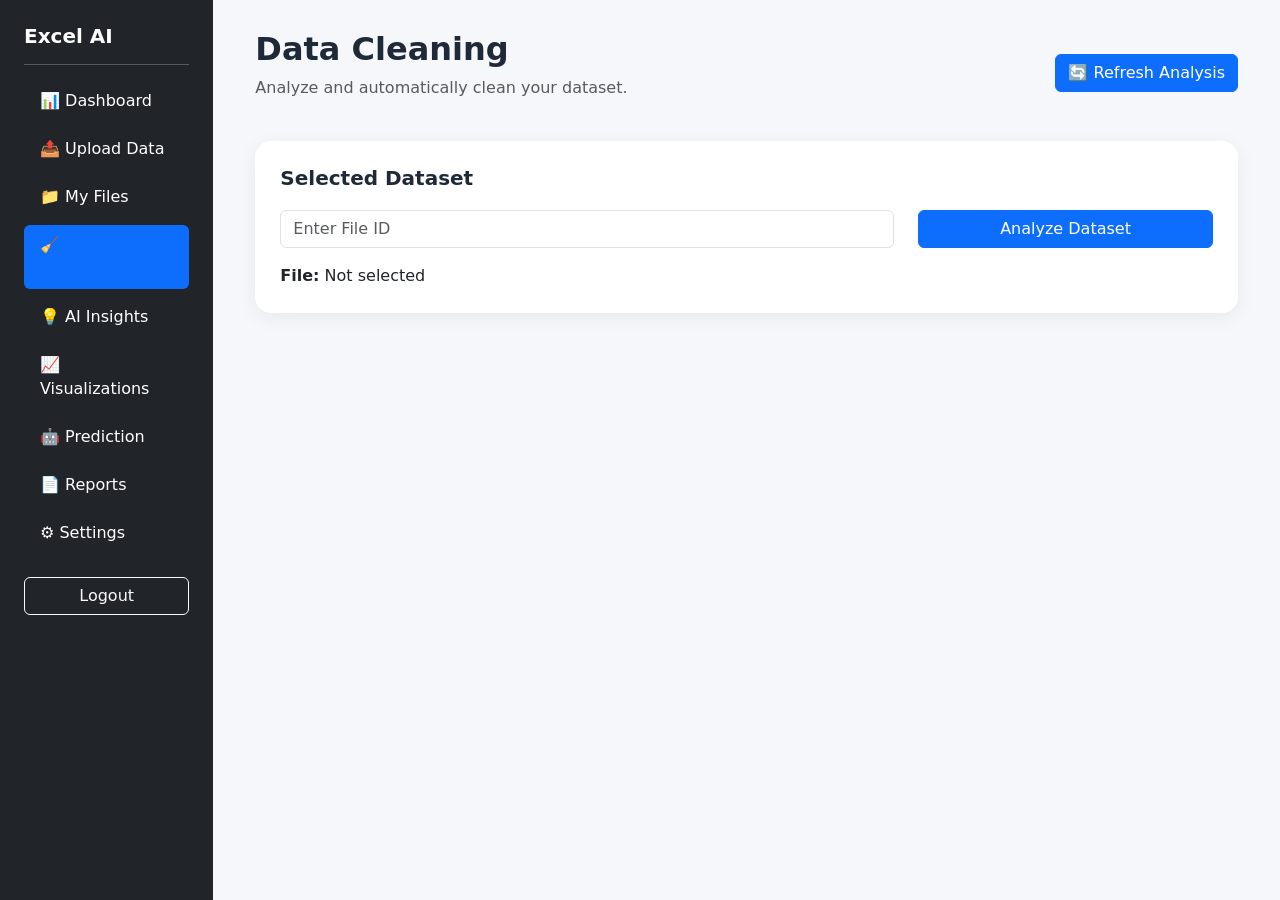
==== app/templates/cleaning.html @ c5de6b99 "Initial commit - Excel AI Automation Platform" ====
<!DOCTYPE html>
<html lang="en">

<head>

    <meta charset="UTF-8">

    <meta name="viewport"
          content="width=device-width, initial-scale=1.0">

    <title>Data Cleaning - DataForge AI</title>

    <link
        href="https://cdn.jsdelivr.net/npm/bootstrap@5.3.3/dist/css/bootstrap.min.css"
        rel="stylesheet">

    <link
        rel="stylesheet"
        href="/static/css/dashboard.css">

    <style>

        body {
            background: #f5f7fb;
        }

        .cleaning-container {
            padding: 30px;
        }

        .page-title {
            font-weight: 700;
            color: #1f2937;
        }

        .stat-card {
            border: none;
            border-radius: 16px;
            padding: 22px;
            background: white;
            box-shadow: 0 5px 20px rgba(0,0,0,0.06);
            height: 100%;
        }

        .stat-title {
            color: #6b7280;
            font-size: 14px;
            margin-bottom: 8px;
        }

        .stat-value {
            font-size: 30px;
            font-weight: 700;
            color: #111827;
        }

        .section-card {
            background: white;
            border-radius: 16px;
            padding: 25px;
            margin-top: 25px;
            box-shadow: 0 5px 20px rgba(0,0,0,0.06);
        }

        .section-title {
            font-weight: 700;
            margin-bottom: 20px;
            color: #1f2937;
        }

        .quality-bar {
            height: 12px;
            border-radius: 10px;
            background: #e5e7eb;
            overflow: hidden;
        }

        .quality-progress {
            height: 100%;
            width: 0%;
            background: #198754;
            transition: width 0.5s ease;
        }

        .loading {
            text-align: center;
            padding: 40px;
        }

        .result-box {
            display: none;
            margin-top: 20px;
            padding: 18px;
            border-radius: 12px;
            background: #ecfdf5;
            border: 1px solid #a7f3d0;
        }

        .danger-text {
            color: #dc3545;
            font-weight: 600;
        }

        .success-text {
            color: #198754;
            font-weight: 600;
        }

        table {
            font-size: 14px;
        }

        .sidebar {
            min-height: 100vh;
        }

        @media (max-width: 768px) {

            .cleaning-container {
                padding: 15px;
            }

        }

    </style>

</head>


<body>

<div class="container-fluid">

    <div class="row">

        <!-- SIDEBAR -->

        <div class="col-md-2 bg-dark text-white sidebar p-0">

            <div class="p-4">

                <h5 class="fw-bold">
                    Excel AI
                </h5>

                <hr>

                <div class="nav flex-column">

                    <a href="/dashboard"
                       class="nav-link text-white mb-2">
                        📊 Dashboard
                    </a>

                    <a href="/upload"
                       class="nav-link text-white mb-2">
                        📤 Upload Data
                    </a>

                    <a href="/files"
                       class="nav-link text-white mb-2">
                        📁 My Files
                    </a>

                    <a href="/cleaning"
                       class="nav-link active bg-primary rounded mb-2">
                        🧹 Data Cleaning
                    </a>

                    <a href="/insights"
                       class="nav-link text-white mb-2">
                        💡 AI Insights
                    </a>

                    <a href="/visualizations"
                       class="nav-link text-white mb-2">
                        📈 Visualizations
                    </a>

                    <a href="/prediction"
                       class="nav-link text-white mb-2">
                        🤖 Prediction
                    </a>

                    <a href="/reports"
                       class="nav-link text-white mb-2">
                        📄 Reports
                    </a>

                    <a href="/settings"
                       class="nav-link text-white mb-2">
                        ⚙️ Settings
                    </a>

                    <button
                        onclick="logout()"
                        class="btn btn-outline-light mt-3">
                        Logout
                    </button>

                </div>

            </div>

        </div>


        <!-- MAIN CONTENT -->

        <div class="col-md-10">

            <div class="cleaning-container">

                <!-- HEADER -->

                <div class="d-flex
                            justify-content-between
                            align-items-center
                            mb-4">

                    <div>

                        <h2 class="page-title">
                            Data Cleaning
                        </h2>

                        <p class="text-muted">
                            Analyze and automatically clean your dataset.
                        </p>

                    </div>

                    <button
                        class="btn btn-primary"
                        onclick="loadCleaningProfile()">

                        🔄 Refresh Analysis

                    </button>

                </div>


                <!-- FILE INFORMATION -->

                <div class="section-card">

                    <h5 class="section-title">
                        Selected Dataset
                    </h5>

                    <div class="row">

                        <div class="col-md-8">

                            <input
                                type="number"
                                id="fileId"
                                class="form-control"
                                placeholder="Enter File ID">

                        </div>

                        <div class="col-md-4">

                            <button
                                class="btn btn-primary w-100"
                                onclick="loadCleaningProfile()">

                                Analyze Dataset

                            </button>

                        </div>

                    </div>

                    <div class="mt-3">

                        <strong>File:</strong>

                        <span id="filename">
                            Not selected
                        </span>

                    </div>

                </div>


                <!-- LOADING -->

                <div
                    id="loading"
                    class="loading"
                    style="display:none;">

                    <div
                        class="spinner-border text-primary">
                    </div>

                    <p class="mt-3">
                        Analyzing dataset...
                    </p>

                </div>


                <!-- STAT CARDS -->

                <div
                    id="analysisSection"
                    style="display:none;">

                    <div class="row g-4 mt-1">

                        <div class="col-md-3">

                            <div class="stat-card">

                                <div class="stat-title">
                                    Missing Values
                                </div>

                                <div
                                    id="missingValues"
                                    class="stat-value">
                                    0
                                </div>

                            </div>

                        </div>


                        <div class="col-md-3">

                            <div class="stat-card">

                                <div class="stat-title">
                                    Duplicate Rows
                                </div>

                                <div
                                    id="duplicateRows"
                                    class="stat-value">
                                    0
                                </div>

                            </div>

                        </div>


                        <div class="col-md-3">

                            <div class="stat-card">

                                <div class="stat-title">
                                    IQR Outliers
                                </div>

                                <div
                                    id="iqrOutliers"
                                    class="stat-value">
                                    0
                                </div>

                            </div>

                        </div>


                        <div class="col-md-3">

                            <div class="stat-card">

                                <div class="stat-title">
                                    Empty Columns
                                </div>

                                <div
                                    id="emptyColumns"
                                    class="stat-value">
                                    0
                                </div>

                            </div>

                        </div>

                    </div>


                    <!-- DATA QUALITY -->

                    <div class="section-card">

                        <h5 class="section-title">
                            Data Quality
                        </h5>

                        <div class="quality-bar">

                            <div
                                id="qualityProgress"
                                class="quality-progress">
                            </div>

                        </div>

                        <div class="mt-2">

                            <span
                                id="qualityText">
                                0%
                            </span>

                        </div>

                    </div>


                    <!-- MISSING VALUE SUGGESTIONS -->

                    <div class="section-card">

                        <h5 class="section-title">
                            Missing Value Suggestions
                        </h5>

                        <div class="table-responsive">

                            <table
                                class="table table-hover">

                                <thead>

                                    <tr>

                                        <th>
                                            Column
                                        </th>

                                        <th>
                                            Missing Values
                                        </th>

                                        <th>
                                            Suggested Method
                                        </th>

                                    </tr>

                                </thead>

                                <tbody
                                    id="missingTable">

                                </tbody>

                            </table>

                        </div>

                    </div>


                    <!-- DATA TYPES -->

                    <div class="section-card">

                        <h5 class="section-title">
                            Detected Data Types
                        </h5>

                        <div class="table-responsive">

                            <table
                                class="table table-hover">

                                <thead>

                                    <tr>

                                        <th>
                                            Column
                                        </th>

                                        <th>
                                            Detected Type
                                        </th>

                                    </tr>

                                </thead>

                                <tbody
                                    id="dataTypesTable">

                                </tbody>

                            </table>

                        </div>

                    </div>


                    <!-- OUTLIERS -->

                    <div class="section-card">

                        <h5 class="section-title">
                            Outlier Analysis
                        </h5>

                        <div class="row">

                            <div class="col-md-6">

                                <div class="alert alert-warning">

                                    <strong>
                                        IQR Outliers
                                    </strong>

                                    <div
                                        id="iqrDetails">
                                        No data
                                    </div>

                                </div>

                            </div>

                            <div class="col-md-6">

                                <div class="alert alert-info">

                                    <strong>
                                        Z-Score Outliers
                                    </strong>

                                    <div
                                        id="zscoreDetails">
                                        No data
                                    </div>

                                </div>

                            </div>

                        </div>

                    </div>


                    <!-- AUTO CLEAN -->

                    <div class="section-card">

                        <h5 class="section-title">
                            Automatic Cleaning
                        </h5>

                        <p class="text-muted">

                            Automatically handle missing values
                            and remove duplicate rows.

                        </p>

                        <button
                            id="autoCleanButton"
                            class="btn btn-success"
                            onclick="autoCleanDataset()">

                            🧹 Auto Clean Dataset

                        </button>


                        <div
                            id="cleanResult"
                            class="result-box">

                            <h6 class="success-text">
                                ✓ Dataset cleaned successfully
                            </h6>

                            <p id="cleanMessage"></p>

                            <a
                                id="downloadButton"
                                href="#"
                                class="btn btn-success">

                                ⬇ Download Cleaned Excel

                            </a>

                        </div>

                    </div>

                </div>

            </div>

        </div>

    </div>

</div>


<script src="/static/js/cleaning.js"></script>

</body>

</html>
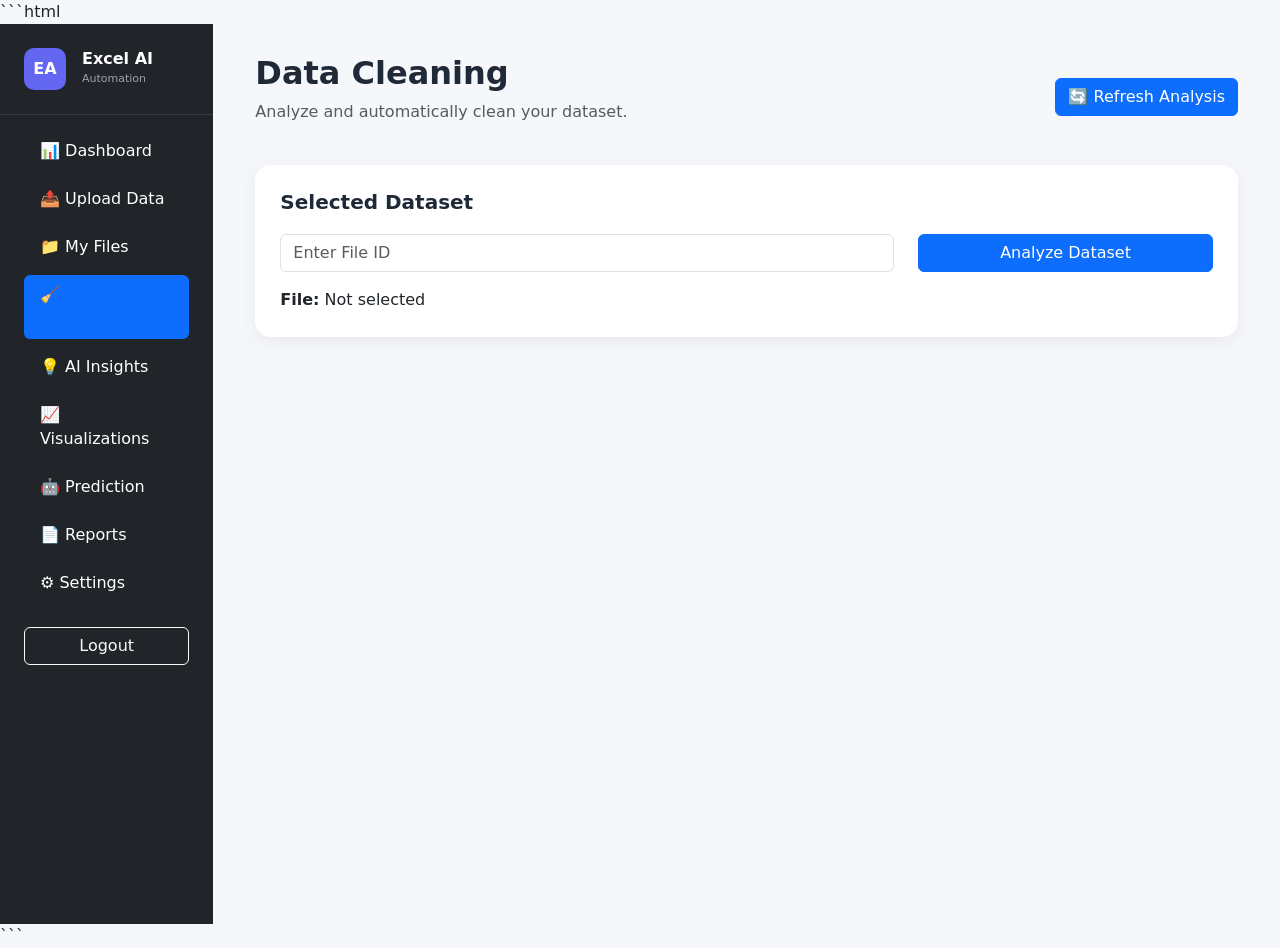
==== commit ecfc49df: "Update branding to Excel AI Automation" ====
--- a/app/templates/cleaning.html
+++ b/app/templates/cleaning.html
@@ -1,3 +1,4 @@
+```html
 <!DOCTYPE html>
 <html lang="en">
 
@@ -8,7 +9,7 @@
     <meta name="viewport"
           content="width=device-width, initial-scale=1.0">
 
-    <title>Data Cleaning - DataForge AI</title>
+    <title>Data Cleaning - Excel AI Automation</title>
 
     <link
         href="https://cdn.jsdelivr.net/npm/bootstrap@5.3.3/dist/css/bootstrap.min.css"
@@ -114,6 +115,37 @@
             min-height: 100vh;
         }
 
+        .sidebar-brand {
+            padding: 24px;
+            border-bottom: 1px solid rgba(255,255,255,0.1);
+        }
+
+        .brand-logo {
+            width: 42px;
+            height: 42px;
+            border-radius: 10px;
+            background: #6366f1;
+            color: white;
+            display: flex;
+            align-items: center;
+            justify-content: center;
+            font-weight: 800;
+            font-size: 16px;
+        }
+
+        .brand-name {
+            font-weight: 700;
+            font-size: 16px;
+            line-height: 1.1;
+        }
+
+        .brand-subtitle {
+            display: block;
+            font-size: 11px;
+            color: #9ca3af;
+            margin-top: 3px;
+        }
+
         @media (max-width: 768px) {
 
             .cleaning-container {
@@ -137,65 +169,117 @@
 
         <div class="col-md-2 bg-dark text-white sidebar p-0">
 
-            <div class="p-4">
-
-                <h5 class="fw-bold">
-                    Excel AI
-                </h5>
-
-                <hr>
+            <!-- EXCEL AI AUTOMATION BRAND -->
+
+            <div class="sidebar-brand">
+
+                <div class="d-flex align-items-center gap-3">
+
+                    <div class="brand-logo">
+                        EA
+                    </div>
+
+                    <div>
+
+                        <div class="brand-name">
+                            Excel AI
+                        </div>
+
+                        <span class="brand-subtitle">
+                            Automation
+                        </span>
+
+                    </div>
+
+                </div>
+
+            </div>
+
+
+            <!-- NAVIGATION -->
+
+            <div class="p-4 pt-3">
 
                 <div class="nav flex-column">
 
                     <a href="/dashboard"
                        class="nav-link text-white mb-2">
+
                         📊 Dashboard
-                    </a>
+
+                    </a>
+
 
                     <a href="/upload"
                        class="nav-link text-white mb-2">
+
                         📤 Upload Data
-                    </a>
+
+                    </a>
+
 
                     <a href="/files"
                        class="nav-link text-white mb-2">
+
                         📁 My Files
-                    </a>
+
+                    </a>
+
 
                     <a href="/cleaning"
                        class="nav-link active bg-primary rounded mb-2">
+
                         🧹 Data Cleaning
-                    </a>
+
+                    </a>
+
 
                     <a href="/insights"
                        class="nav-link text-white mb-2">
+
                         💡 AI Insights
-                    </a>
+
+                    </a>
+
 
                     <a href="/visualizations"
                        class="nav-link text-white mb-2">
+
                         📈 Visualizations
-                    </a>
+
+                    </a>
+
 
                     <a href="/prediction"
                        class="nav-link text-white mb-2">
+
                         🤖 Prediction
-                    </a>
+
+                    </a>
+
 
                     <a href="/reports"
                        class="nav-link text-white mb-2">
+
                         📄 Reports
-                    </a>
+
+                    </a>
+
 
                     <a href="/settings"
                        class="nav-link text-white mb-2">
+
                         ⚙️ Settings
-                    </a>
+
+                    </a>
+
 
                     <button
                         onclick="logout()"
                         class="btn btn-outline-light mt-3">
+
                         Logout
+
                     </button>
 
                 </div>
@@ -210,6 +294,7 @@
         <div class="col-md-10">
 
             <div class="cleaning-container">
+
 
                 <!-- HEADER -->
 
@@ -230,6 +315,7 @@
 
                     </div>
 
+
                     <button
                         class="btn btn-primary"
                         onclick="loadCleaningProfile()">
@@ -248,6 +334,7 @@
                     <h5 class="section-title">
                         Selected Dataset
                     </h5>
+
 
                     <div class="row">
 
@@ -261,6 +348,7 @@
 
                         </div>
 
+
                         <div class="col-md-4">
 
                             <button
@@ -274,6 +362,7 @@
                         </div>
 
                     </div>
+
 
                     <div class="mt-3">
 
@@ -314,6 +403,9 @@
 
                     <div class="row g-4 mt-1">
 
+
+                        <!-- MISSING VALUES -->
+
                         <div class="col-md-3">
 
                             <div class="stat-card">
@@ -325,13 +417,17 @@
                                 <div
                                     id="missingValues"
                                     class="stat-value">
+
                                     0
+
                                 </div>
 
                             </div>
 
                         </div>
 
+
+                        <!-- DUPLICATE ROWS -->
 
                         <div class="col-md-3">
 
@@ -344,13 +440,17 @@
                                 <div
                                     id="duplicateRows"
                                     class="stat-value">
+
                                     0
+
                                 </div>
 
                             </div>
 
                         </div>
 
+
+                        <!-- IQR OUTLIERS -->
 
                         <div class="col-md-3">
 
@@ -363,13 +463,17 @@
                                 <div
                                     id="iqrOutliers"
                                     class="stat-value">
+
                                     0
+
                                 </div>
 
                             </div>
 
                         </div>
 
+
+                        <!-- EMPTY COLUMNS -->
 
                         <div class="col-md-3">
 
@@ -382,7 +486,9 @@
                                 <div
                                     id="emptyColumns"
                                     class="stat-value">
+
                                     0
+
                                 </div>
 
                             </div>
@@ -399,6 +505,7 @@
                         <h5 class="section-title">
                             Data Quality
                         </h5>
+
 
                         <div class="quality-bar">
 
@@ -409,10 +516,10 @@
 
                         </div>
 
+
                         <div class="mt-2">
 
-                            <span
-                                id="qualityText">
+                            <span id="qualityText">
                                 0%
                             </span>
 
@@ -429,6 +536,7 @@
                             Missing Value Suggestions
                         </h5>
 
+
                         <div class="table-responsive">
 
                             <table
@@ -454,8 +562,8 @@
 
                                 </thead>
 
-                                <tbody
-                                    id="missingTable">
+
+                                <tbody id="missingTable">
 
                                 </tbody>
 
@@ -474,6 +582,7 @@
                             Detected Data Types
                         </h5>
 
+
                         <div class="table-responsive">
 
                             <table
@@ -495,8 +604,8 @@
 
                                 </thead>
 
-                                <tbody
-                                    id="dataTypesTable">
+
+                                <tbody id="dataTypesTable">
 
                                 </tbody>
 
@@ -515,7 +624,9 @@
                             Outlier Analysis
                         </h5>
 
+
                         <div class="row">
+
 
                             <div class="col-md-6">
 
@@ -525,14 +636,14 @@
                                         IQR Outliers
                                     </strong>
 
-                                    <div
-                                        id="iqrDetails">
+                                    <div id="iqrDetails">
                                         No data
                                     </div>
 
                                 </div>
 
                             </div>
+
 
                             <div class="col-md-6">
 
@@ -542,8 +653,7 @@
                                         Z-Score Outliers
                                     </strong>
 
-                                    <div
-                                        id="zscoreDetails">
+                                    <div id="zscoreDetails">
                                         No data
                                     </div>
 
@@ -564,12 +674,14 @@
                             Automatic Cleaning
                         </h5>
 
+
                         <p class="text-muted">
 
                             Automatically handle missing values
                             and remove duplicate rows.
 
                         </p>
+
 
                         <button
                             id="autoCleanButton"
@@ -586,10 +698,14 @@
                             class="result-box">
 
                             <h6 class="success-text">
+
                                 ✓ Dataset cleaned successfully
+
                             </h6>
 
+
                             <p id="cleanMessage"></p>
+
 
                             <a
                                 id="downloadButton"
@@ -617,6 +733,8 @@
 
 <script src="/static/js/cleaning.js"></script>
 
+
 </body>
 
-</html>+</html>
+```
